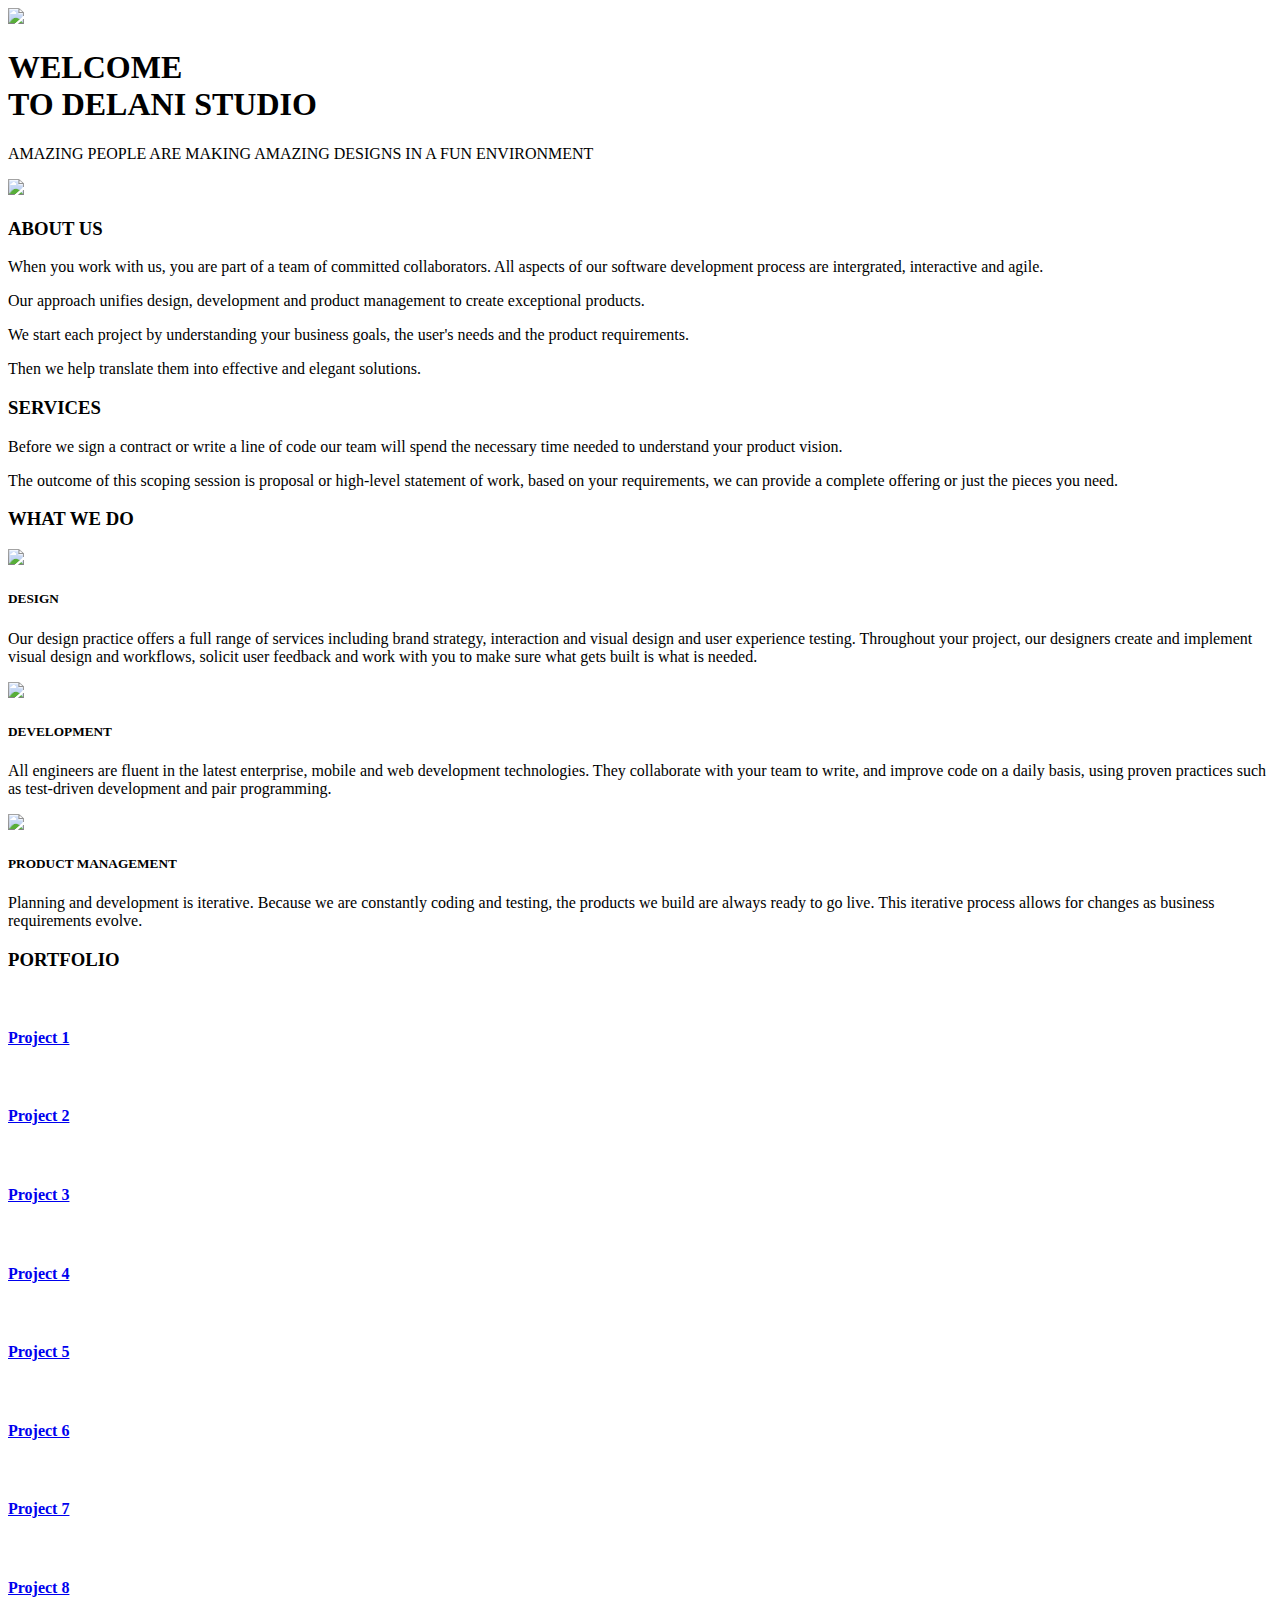
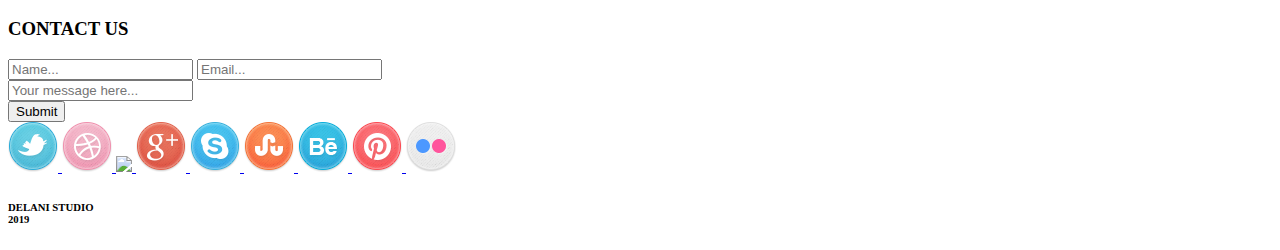
==== index.html @ fec588f2 "adding text index.html" ====
<!DOCTYPE html>
<html lang="en">
<head>
    <meta charset="UTF-8">
    <meta name="viewport" content="width=device-width, initial-scale=1.0">
    <meta http-equiv="X-UA-Compatible" content="ie=edge">
    <title>Delani Studio</title>
    <link rel="stylesheet" type="text/css" href="css/bootstrap.css">
    <link rel="stylesheet" type="text/css" href="css/styles.css">
    <link href="https://fonts.googleapis.com/css?family=Luckiest+Guy|Roboto&display=swap" rel="stylesheet">
    <link href="//cdn-images.mailchimp.com/embedcode/classic-10_7.css" rel="stylesheet" type="text/css">
    <script src="js/bootstrap.js"></script>
    <script src="js/jquery-3.4.1.js"></script>
    <script src="js/scripts.js"></script>
</head>
<body>
    <header id="banner">
        <div class="container h-100">
            <div class="row h-100 align-items-center text-white">
                <div class="col-12">
                    <img class="mx-auto d-block " src="assets/logo/logo.png">
                    <h1 class="text-center mt-5 text-capitalize text-white">WELCOME <br> TO DELANI STUDIO</h1>
                    <p>AMAZING PEOPLE ARE MAKING AMAZING DESIGNS IN A FUN ENVIRONMENT</p>
                    <a href="#about-us"><img class="mx-auto d-block mt-5 jump" src="assets/mouse_click.png"></a>
                </div>
            </div>
        </div>
    </header>
    <section id="about-us">
        <div class="container">
            <h3 class="font-weight-light text-center mt-5 mb-4 text-capitalize">ABOUT US</h3>
            <div class="row">
                <div class="col-12 text-center">
                    <p>When you work with us, you are part of a team of committed collaborators. All aspects of our software development process are intergrated, interactive and agile.</p>
                    <p>Our approach unifies design, development and product management to create exceptional products.</p>
                    <p>We start each project by understanding your business goals, the user's needs and the product requirements.</p>
                    <p>Then we help translate them into effective and elegant solutions.</p>
                </div>
            </div>
        </div>
    </section>
    <section id="services">
        <div class="container text-white custom-padding">
            <h3 class="font-weight-light text-center mt-5 pt-5 mb-4 text-capitalize">SERVICES</h3>
            <div class="row">
                <div class="col-12 text-center">
                    <p>Before we sign a contract or write a line of code our team will spend the necessary time needed to understand your product vision.</p>
                    <p>The outcome of this scoping session is proposal or high-level statement of work, based on your requirements, we can provide a complete offering or just the pieces you need.</p>
                </div>
            </div>
        </div>
    </section>
    <section id="what-we-do">
        <div class="container">
            <div class="row">
                <div class="col-12">
                    <h3 class="font-weight-light text-center mt-5 mb-4 text-capitalize">WHAT WE DO</h3>
                </div>
            </div>
            <div class="row">
                <div class="col-4">
                    <img  class="mx-auto d-block" src="assets/services_icons/design_icon.png" id="design">
                    <h5 class="mt-2">DESIGN</h5>
                    <p id="design-p">Our design practice offers a full range of services including brand strategy, interaction and visual design and user experience testing.
Throughout your project, our designers create and implement visual design and workflows, solicit user feedback and work with you to make sure what gets built is what is needed.</p>
                </div>
                <div class="col-4">
                    <img class="mx-auto d-block" src="assets/services_icons/dev_icon.png" id="development">
                    <h5 class="mt-2">DEVELOPMENT</h5>
                    <p id="development-p">All engineers are fluent in the latest enterprise, mobile and web development technologies.
They collaborate with your team to write, and improve code on a daily basis, using proven practices such as test-driven development and pair programming.</p>
                </div>
                <div class="col-4">
                    <img class="mx-auto d-block" src="assets/services_icons/product_icon.png" id="product">
                    <h5 class="mt-2">PRODUCT MANAGEMENT</h5>
                    <p id="product-p">Planning and development is iterative. Because we are constantly coding and testing, the products we build are always ready to go live. 
This iterative process allows for changes as business requirements evolve.</p>
                </div>
            </div>
        </div>
    </section>
    <section id="portfolio">
        <div class="container h-100">
            <h3 class="font-weight-light text-center mt-5 mb-4 text-capitalize">PORTFOLIO</h3>

            <div class="row text-center text-lg-left">
            
                <div class="col-3">
                <a href="#" class="d-block mb-4 h-100" id="wrap1">
                    <img class="img-fluid" src="assets/portfolio/work4.jpg" alt="">
                    <div id="overlay1"  class="overlay">
                        <h4 class="project">Project 1</h4>
                    </div>
                </a>
                </div>
                <div class="col-3">
                <a href="#" class="d-block mb-4 h-100" id="wrap2">
                    <img class="img-fluid" src="assets/portfolio/work3.jpg" alt="">
                    <div id="overlay2"  class="overlay">
                        <h4 class="project">Project 2</h4>
                    </div>
                </a>
                </div>
                <div class="col-3">
                <a href="#" class="d-block mb-4 h-100" id="wrap3">
                    <img class="img-fluid" src="assets/portfolio/work2.jpg" alt="">
                    <div id="overlay3"  class="overlay">
                        <h4 class="project">Project 3</h4>
                    </div>
                </a>
                </div>
                <div class="col-3">
                <a href="#" class="d-block mb-4 h-100" id="wrap4">
                    <img class="img-fluid" src="assets/portfolio/work1.jpg" alt="">
                    <div id="overlay4"  class="overlay">
                        <h4 class="project">Project 4</h4>
                    </div>
                </a>
                </div>
                <div class="col-3">
                <a href="#" class="d-block mb-4 h-100" id="wrap5">
                    <img class="img-fluid" src="assets/portfolio/work5.jpg" alt="">
                    <div id="overlay5"  class="overlay">
                        <h4 class="project">Project 5</h4>
                    </div>
                </a>
                </div>
                <div class="col-3">
                <a href="#" class="d-block mb-4 h-100" id="wrap6">
                    <img class="img-fluid" src="assets/portfolio/work6.jpg" alt="">
                    <div id="overlay6"  class="overlay">
                        <h4 class="project">Project 6</h4>
                    </div>
                </a>
                </div>
                <div class="col-3">
                <a href="#" class="d-block mb-4 h-100" id="wrap7">
                    <img class="img-fluid" src="assets/portfolio/work7.jpg" alt="">
                    <div id="overlay7" class="overlay" >
                        <h4 class="project">Project 7</h4>
                    </div>
                </a>
                </div>
                <div class="col-3">
                <a href="#" class="d-block mb-4 h-100" id="wrap8">
                    <img class="img-fluid" src="assets/portfolio/work8.jpg" alt="">
                    <div id="overlay8" class="overlay">
                        <h4 class="project">Project 8</h4>
                    </div>
                </a>
                </div>
            </div>
        </div>
    </section>
    <section id="contact">
        <form onsubmit="main()" action="https://gmail.us3.list-manage.com/subscribe/post?u=24353a458d185f0865e51e87e&amp;id=7e5d38ec99" method="post" id="mc-embedded-subscribe-form" name="mc-embedded-subscribe-form" class="validate" target="_blank" novalidate>
            <div class="container custom-padding">
                <h3 class="font-weight-light text-center mb-4 text-capitalize text-white pt-5">CONTACT US</h3>
                <div class="row">
                    <div class="col-12 d-flex justify-content-center">
                        <input type="text" class="text-white" placeholder="Name..." value="" name="FNAME" class="" id="mce-FNAME">
                        <input class="ml-2 text-white" placeholder="Email..." type="email" value="" name="EMAIL" class="required email" id="mce-EMAIL">
                    </div>
                    <div class="col-12 d-flex justify-content-center">
                        <input type="text" class="msg mt-2 text-white" placeholder="Your message here..." value="" name="MESSAGE" id="mce-MESSAGE">
                    </div>
                    <div class=" clear col-2 mt-3 mx-auto mb-4">
                        <input type="submit"  value="Submit" name="subscribe" id="mc-embedded-subscribe" class="button">
                    </div>
                </div>
            </div>
        </form>
    </section>
    <footer>
        <div class="container">
            <div class="row">
                <div class="col-12 d-flex justify-content-center mt-5">
                    <a href="#">
                        <img src="../images/social_icons/twitter.png">
                    </a>
                    <a href="#">
                        <img src="../images/social_icons/dribble.png" class="ml-3">
                    </a>
                    <a href="#">
                        <img src="assets/social_icons/facebook.png" class="ml-3">
                    </a>
                    <a href="#">
                        <img src="../images/social_icons/g_plus.png" class="ml-3">
                    </a>
                    <a href="#">
                        <img src="../images/social_icons/skype.png" class="ml-3">
                    </a>
                    <a href="#">
                        <img src="../images/social_icons/stumble_upon.png" class="ml-3">
                    </a>
                    <a href="#">
                        <img src="../images/social_icons/behance.png" class="ml-3">
                    </a>
                    <a href="#">
                        <img src="../images/social_icons/pinterest.png" class="ml-3">
                    </a>
                    <a href="#">
                        <img src="../images/social_icons/flickr.png" class="ml-3">
                    </a>
                </div>
            </div>
            <div class="row">
                <div class="col-12">
                    <h6 class="text-center mt-5">DELANI STUDIO <br> 2019</h6>
                </div>
            </div>
        </div>
    </footer>
    <script type='text/javascript' src='//s3.amazonaws.com/downloads.mailchimp.com/js/mc-validate.js'></script><script type='text/javascript'>(function($) {window.fnames = new Array(); window.ftypes = new Array();fnames[0]='EMAIL';ftypes[0]='email';fnames[1]='FNAME';ftypes[1]='text';fnames[2]='LNAME';ftypes[2]='text';fnames[3]='ADDRESS';ftypes[3]='address';fnames[4]='PHONE';ftypes[4]='phone';fnames[5]='BIRTHDAY';ftypes[5]='birthday';}(jQuery));var $mcj = jQuery.noConflict(true);</script>
</body>
</html>
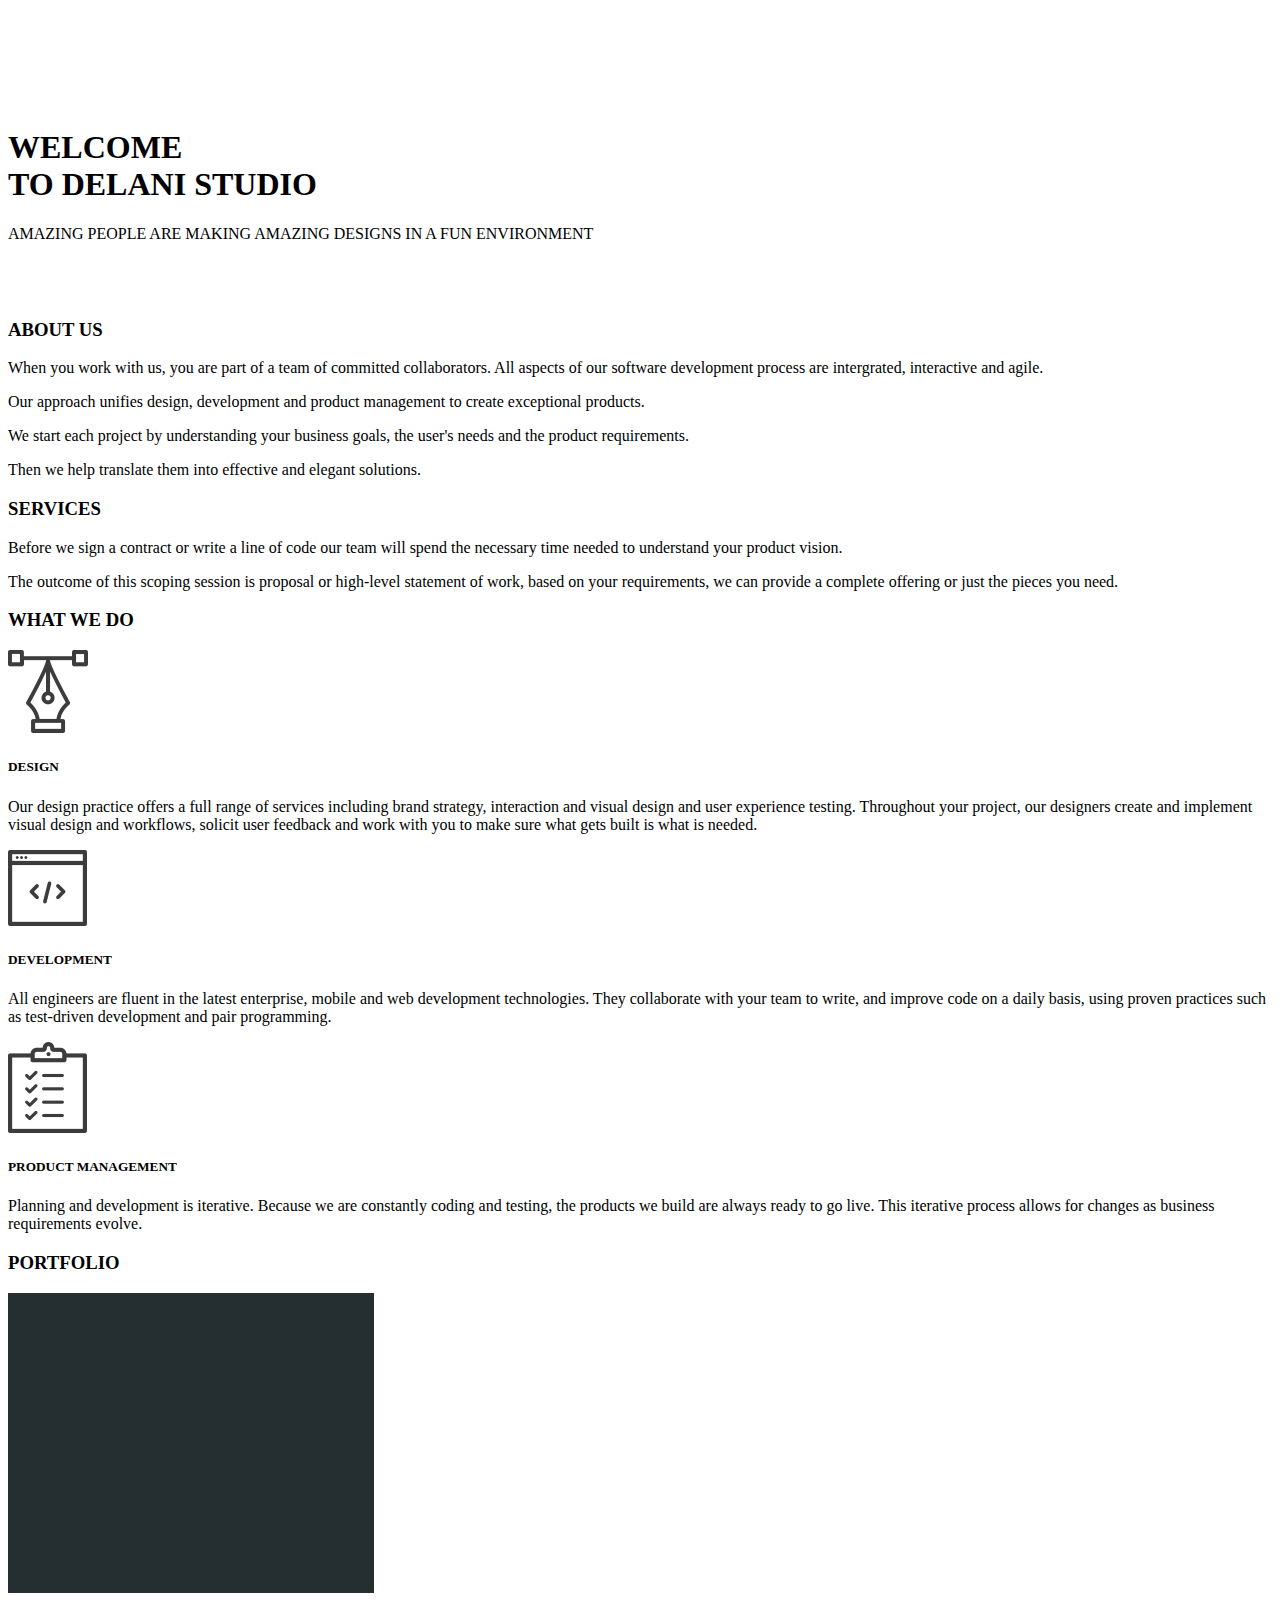
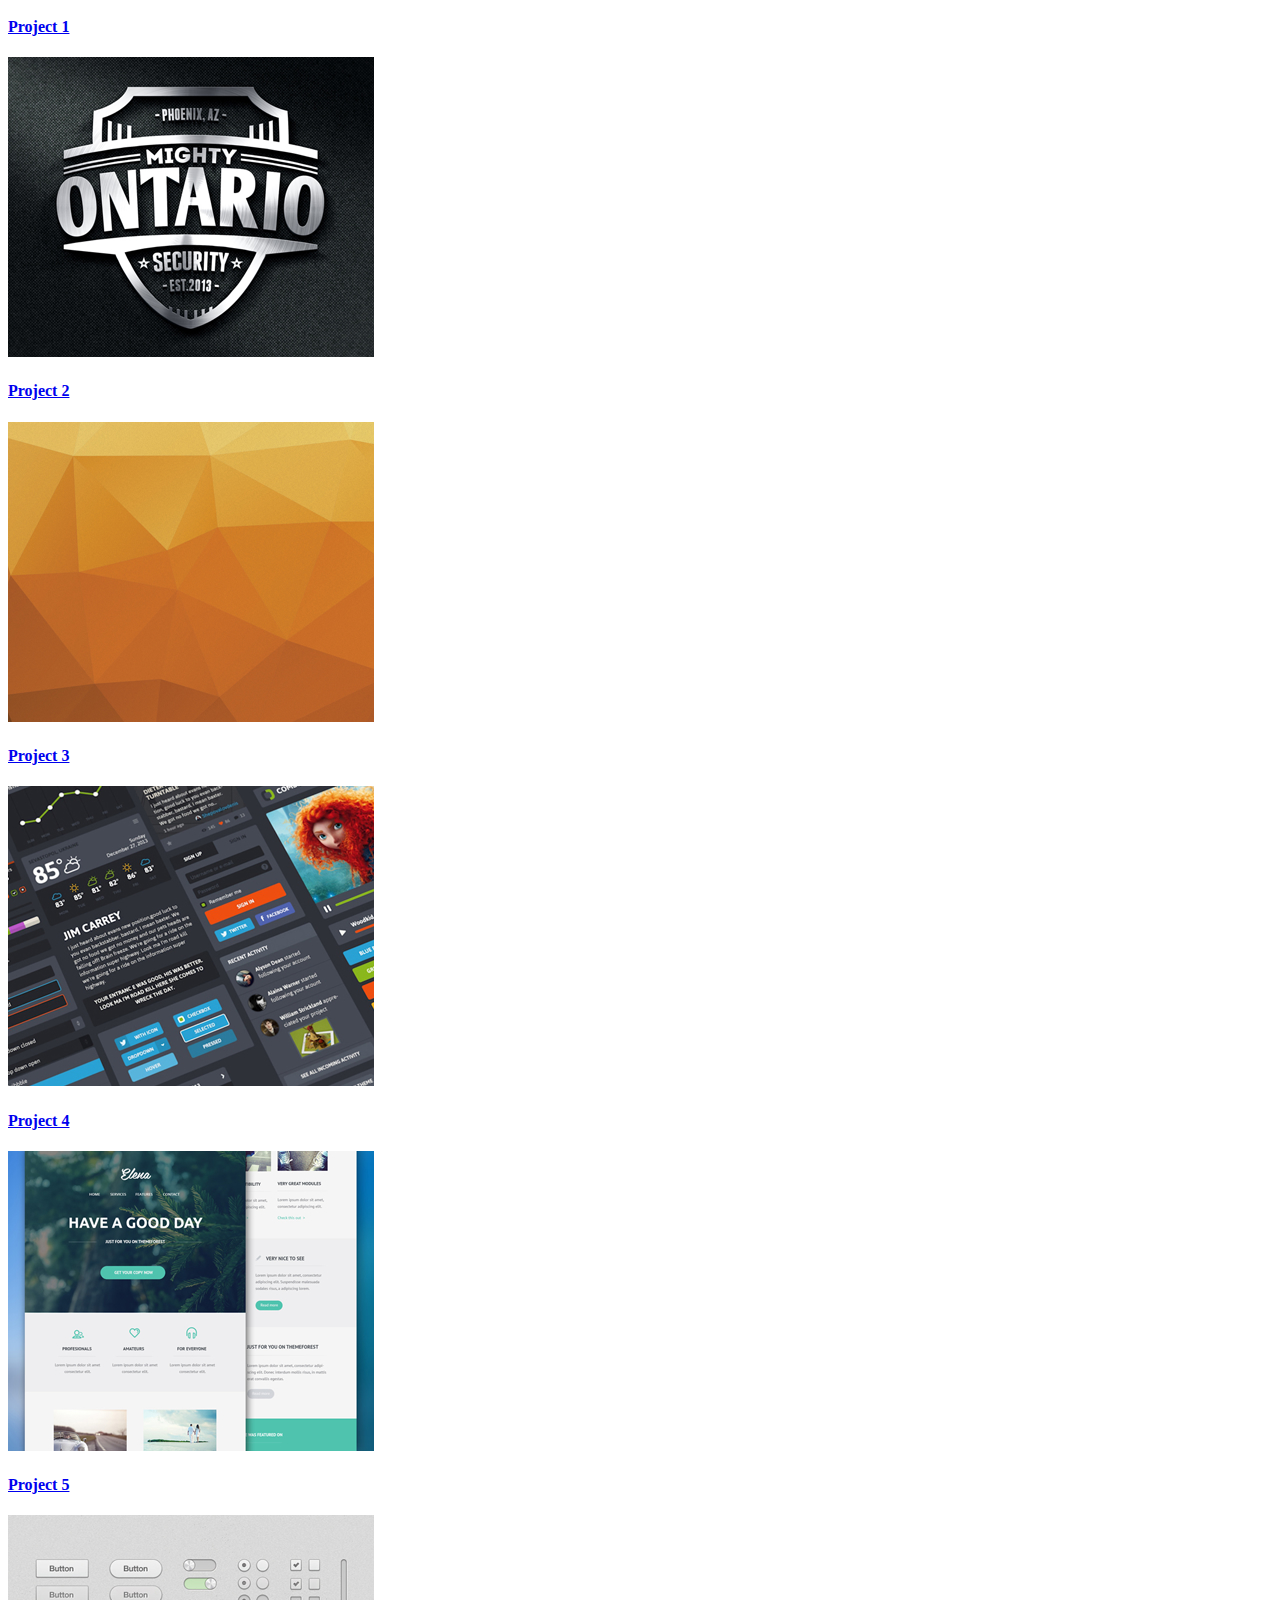
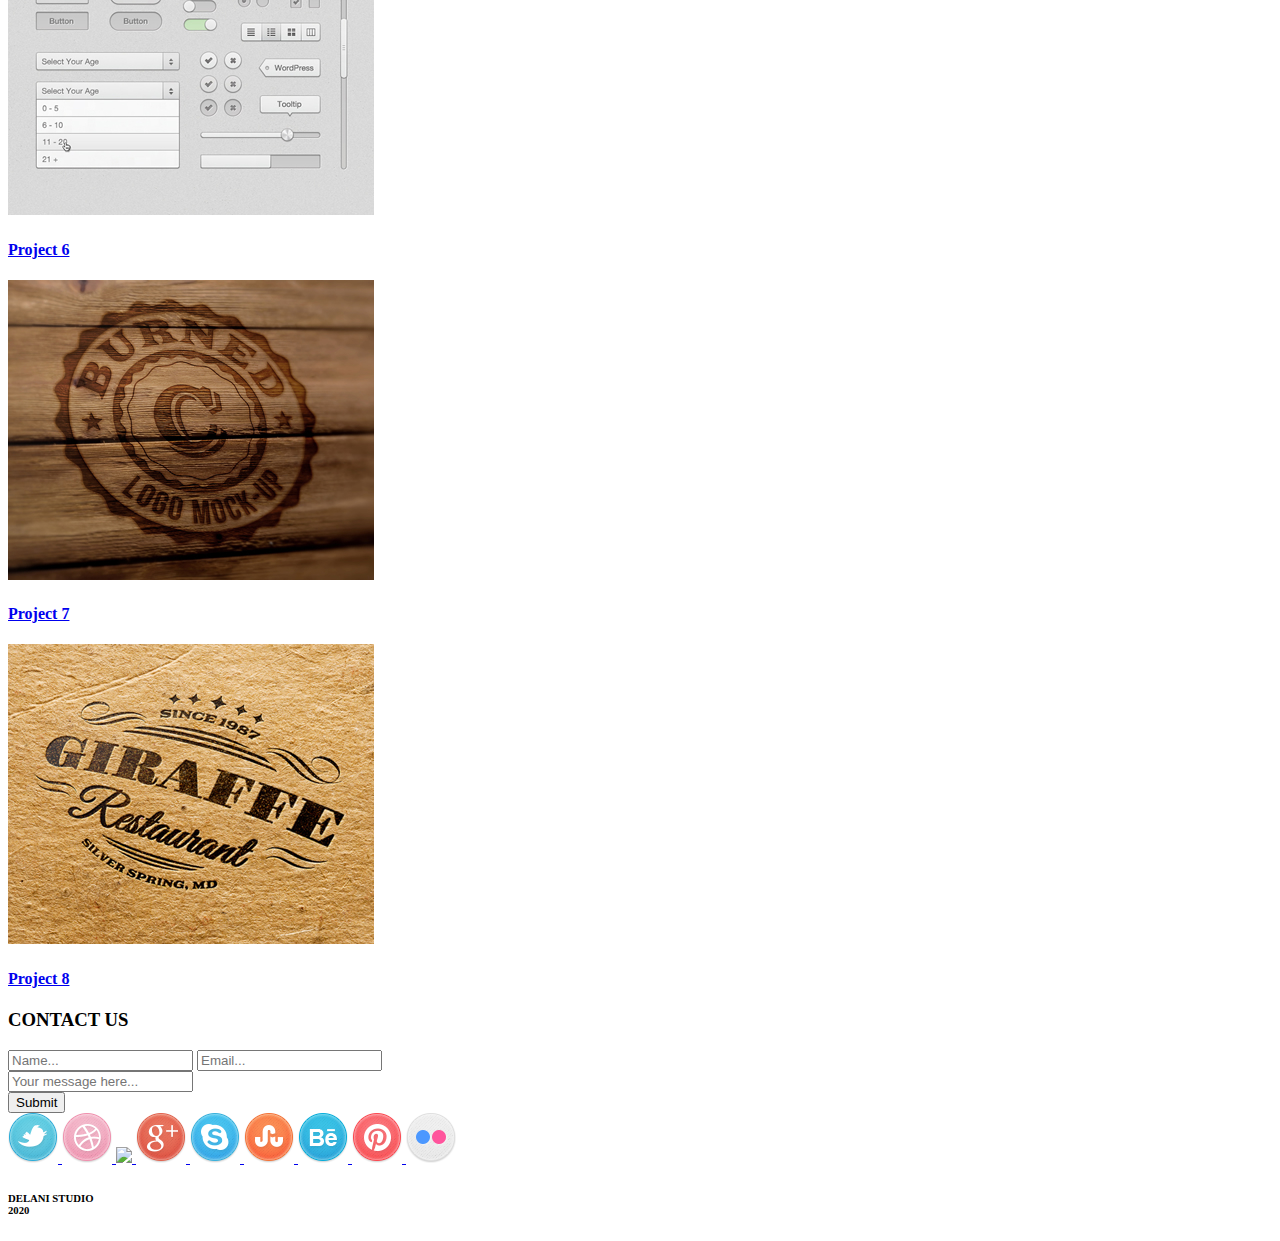
==== commit c82a55f3: "text changes" ====
--- a/index.html
+++ b/index.html
@@ -1,5 +1,6 @@
 <!DOCTYPE html>
 <html lang="en">
+
 <head>
     <meta charset="UTF-8">
     <meta name="viewport" content="width=device-width, initial-scale=1.0">
@@ -13,15 +14,16 @@
     <script src="js/jquery-3.4.1.js"></script>
     <script src="js/scripts.js"></script>
 </head>
+
 <body>
     <header id="banner">
         <div class="container h-100">
             <div class="row h-100 align-items-center text-white">
                 <div class="col-12">
-                    <img class="mx-auto d-block " src="assets/logo/logo.png">
+                    <img class="mx-auto d-block " src="./images/logo/logo.png">
                     <h1 class="text-center mt-5 text-capitalize text-white">WELCOME <br> TO DELANI STUDIO</h1>
                     <p>AMAZING PEOPLE ARE MAKING AMAZING DESIGNS IN A FUN ENVIRONMENT</p>
-                    <a href="#about-us"><img class="mx-auto d-block mt-5 jump" src="assets/mouse_click.png"></a>
+                    <a href="#about-us"><img class="mx-auto d-block mt-5 jump" src="./images/mouse_click.png"></a>
                 </div>
             </div>
         </div>
@@ -31,9 +33,12 @@
             <h3 class="font-weight-light text-center mt-5 mb-4 text-capitalize">ABOUT US</h3>
             <div class="row">
                 <div class="col-12 text-center">
-                    <p>When you work with us, you are part of a team of committed collaborators. All aspects of our software development process are intergrated, interactive and agile.</p>
-                    <p>Our approach unifies design, development and product management to create exceptional products.</p>
-                    <p>We start each project by understanding your business goals, the user's needs and the product requirements.</p>
+                    <p>When you work with us, you are part of a team of committed collaborators. All aspects of our
+                        software development process are intergrated, interactive and agile.</p>
+                    <p>Our approach unifies design, development and product management to create exceptional products.
+                    </p>
+                    <p>We start each project by understanding your business goals, the user's needs and the product
+                        requirements.</p>
                     <p>Then we help translate them into effective and elegant solutions.</p>
                 </div>
             </div>
@@ -44,8 +49,10 @@
             <h3 class="font-weight-light text-center mt-5 pt-5 mb-4 text-capitalize">SERVICES</h3>
             <div class="row">
                 <div class="col-12 text-center">
-                    <p>Before we sign a contract or write a line of code our team will spend the necessary time needed to understand your product vision.</p>
-                    <p>The outcome of this scoping session is proposal or high-level statement of work, based on your requirements, we can provide a complete offering or just the pieces you need.</p>
+                    <p>Before we sign a contract or write a line of code our team will spend the necessary time needed
+                        to understand your product vision.</p>
+                    <p>The outcome of this scoping session is proposal or high-level statement of work, based on your
+                        requirements, we can provide a complete offering or just the pieces you need.</p>
                 </div>
             </div>
         </div>
@@ -59,22 +66,27 @@
             </div>
             <div class="row">
                 <div class="col-4">
-                    <img  class="mx-auto d-block" src="assets/services_icons/design_icon.png" id="design">
+                    <img class="mx-auto d-block" src="./images/services_icons/design_icon.png" id="design">
                     <h5 class="mt-2">DESIGN</h5>
-                    <p id="design-p">Our design practice offers a full range of services including brand strategy, interaction and visual design and user experience testing.
-Throughout your project, our designers create and implement visual design and workflows, solicit user feedback and work with you to make sure what gets built is what is needed.</p>
+                    <p id="design-p">Our design practice offers a full range of services including brand strategy,
+                        interaction and visual design and user experience testing.
+                        Throughout your project, our designers create and implement visual design and workflows, solicit
+                        user feedback and work with you to make sure what gets built is what is needed.</p>
                 </div>
                 <div class="col-4">
-                    <img class="mx-auto d-block" src="assets/services_icons/dev_icon.png" id="development">
+                    <img class="mx-auto d-block" src="./images/services_icons/dev_icon.png" id="development">
                     <h5 class="mt-2">DEVELOPMENT</h5>
-                    <p id="development-p">All engineers are fluent in the latest enterprise, mobile and web development technologies.
-They collaborate with your team to write, and improve code on a daily basis, using proven practices such as test-driven development and pair programming.</p>
+                    <p id="development-p">All engineers are fluent in the latest enterprise, mobile and web development
+                        technologies.
+                        They collaborate with your team to write, and improve code on a daily basis, using proven
+                        practices such as test-driven development and pair programming.</p>
                 </div>
                 <div class="col-4">
-                    <img class="mx-auto d-block" src="assets/services_icons/product_icon.png" id="product">
+                    <img class="mx-auto d-block" src="./images/services_icons/product_icon.png" id="product">
                     <h5 class="mt-2">PRODUCT MANAGEMENT</h5>
-                    <p id="product-p">Planning and development is iterative. Because we are constantly coding and testing, the products we build are always ready to go live. 
-This iterative process allows for changes as business requirements evolve.</p>
+                    <p id="product-p">Planning and development is iterative. Because we are constantly coding and
+                        testing, the products we build are always ready to go live.
+                        This iterative process allows for changes as business requirements evolve.</p>
                 </div>
             </div>
         </div>
@@ -84,88 +96,94 @@
             <h3 class="font-weight-light text-center mt-5 mb-4 text-capitalize">PORTFOLIO</h3>
 
             <div class="row text-center text-lg-left">
-            
-                <div class="col-3">
-                <a href="#" class="d-block mb-4 h-100" id="wrap1">
-                    <img class="img-fluid" src="assets/portfolio/work4.jpg" alt="">
-                    <div id="overlay1"  class="overlay">
-                        <h4 class="project">Project 1</h4>
-                    </div>
-                </a>
-                </div>
-                <div class="col-3">
-                <a href="#" class="d-block mb-4 h-100" id="wrap2">
-                    <img class="img-fluid" src="assets/portfolio/work3.jpg" alt="">
-                    <div id="overlay2"  class="overlay">
-                        <h4 class="project">Project 2</h4>
-                    </div>
-                </a>
-                </div>
-                <div class="col-3">
-                <a href="#" class="d-block mb-4 h-100" id="wrap3">
-                    <img class="img-fluid" src="assets/portfolio/work2.jpg" alt="">
-                    <div id="overlay3"  class="overlay">
-                        <h4 class="project">Project 3</h4>
-                    </div>
-                </a>
-                </div>
-                <div class="col-3">
-                <a href="#" class="d-block mb-4 h-100" id="wrap4">
-                    <img class="img-fluid" src="assets/portfolio/work1.jpg" alt="">
-                    <div id="overlay4"  class="overlay">
-                        <h4 class="project">Project 4</h4>
-                    </div>
-                </a>
-                </div>
-                <div class="col-3">
-                <a href="#" class="d-block mb-4 h-100" id="wrap5">
-                    <img class="img-fluid" src="assets/portfolio/work5.jpg" alt="">
-                    <div id="overlay5"  class="overlay">
-                        <h4 class="project">Project 5</h4>
-                    </div>
-                </a>
-                </div>
-                <div class="col-3">
-                <a href="#" class="d-block mb-4 h-100" id="wrap6">
-                    <img class="img-fluid" src="assets/portfolio/work6.jpg" alt="">
-                    <div id="overlay6"  class="overlay">
-                        <h4 class="project">Project 6</h4>
-                    </div>
-                </a>
-                </div>
-                <div class="col-3">
-                <a href="#" class="d-block mb-4 h-100" id="wrap7">
-                    <img class="img-fluid" src="assets/portfolio/work7.jpg" alt="">
-                    <div id="overlay7" class="overlay" >
-                        <h4 class="project">Project 7</h4>
-                    </div>
-                </a>
-                </div>
-                <div class="col-3">
-                <a href="#" class="d-block mb-4 h-100" id="wrap8">
-                    <img class="img-fluid" src="assets/portfolio/work8.jpg" alt="">
-                    <div id="overlay8" class="overlay">
-                        <h4 class="project">Project 8</h4>
-                    </div>
-                </a>
+
+                <div class="col-3">
+                    <a href="#" class="d-block mb-4 h-100" id="wrap1">
+                        <img class="img-fluid" src="./images/portfolio/work4.jpg" alt="">
+                        <div id="overlay1" class="overlay">
+                            <h4 class="project">Project 1</h4>
+                        </div>
+                    </a>
+                </div>
+                <div class="col-3">
+                    <a href="#" class="d-block mb-4 h-100" id="wrap2">
+                        <img class="img-fluid" src="./images/portfolio/work3.jpg" alt="">
+                        <div id="overlay2" class="overlay">
+                            <h4 class="project">Project 2</h4>
+                        </div>
+                    </a>
+                </div>
+                <div class="col-3">
+                    <a href="#" class="d-block mb-4 h-100" id="wrap3">
+                        <img class="img-fluid" src="./images/portfolio/work2.jpg" alt="">
+                        <div id="overlay3" class="overlay">
+                            <h4 class="project">Project 3</h4>
+                        </div>
+                    </a>
+                </div>
+                <div class="col-3">
+                    <a href="#" class="d-block mb-4 h-100" id="wrap4">
+                        <img class="img-fluid" src="./images/portfolio/work1.jpg" alt="">
+                        <div id="overlay4" class="overlay">
+                            <h4 class="project">Project 4</h4>
+                        </div>
+                    </a>
+                </div>
+                <div class="col-3">
+                    <a href="#" class="d-block mb-4 h-100" id="wrap5">
+                        <img class="img-fluid" src="./images/portfolio/work5.jpg" alt="">
+                        <div id="overlay5" class="overlay">
+                            <h4 class="project">Project 5</h4>
+                        </div>
+                    </a>
+                </div>
+                <div class="col-3">
+                    <a href="#" class="d-block mb-4 h-100" id="wrap6">
+                        <img class="img-fluid" src="../images/portfolio/work6.jpg" alt="">
+                        <div id="overlay6" class="overlay">
+                            <h4 class="project">Project 6</h4>
+                        </div>
+                    </a>
+                </div>
+                <div class="col-3">
+                    <a href="#" class="d-block mb-4 h-100" id="wrap7">
+                        <img class="img-fluid" src="./images/portfolio/work7.jpg" alt="">
+                        <div id="overlay7" class="overlay">
+                            <h4 class="project">Project 7</h4>
+                        </div>
+                    </a>
+                </div>
+                <div class="col-3">
+                    <a href="#" class="d-block mb-4 h-100" id="wrap8">
+                        <img class="img-fluid" src="./images/portfolio/work8.jpg" alt="">
+                        <div id="overlay8" class="overlay">
+                            <h4 class="project">Project 8</h4>
+                        </div>
+                    </a>
                 </div>
             </div>
         </div>
     </section>
     <section id="contact">
-        <form onsubmit="main()" action="https://gmail.us3.list-manage.com/subscribe/post?u=24353a458d185f0865e51e87e&amp;id=7e5d38ec99" method="post" id="mc-embedded-subscribe-form" name="mc-embedded-subscribe-form" class="validate" target="_blank" novalidate>
+        <form onsubmit="main()"
+            action="https://gmail.us3.list-manage.com/subscribe/post?u=24353a458d185f0865e51e87e&amp;id=7e5d38ec99"
+            method="post" id="mc-embedded-subscribe-form" name="mc-embedded-subscribe-form" class="validate"
+            target="_blank" novalidate>
             <div class="container custom-padding">
                 <h3 class="font-weight-light text-center mb-4 text-capitalize text-white pt-5">CONTACT US</h3>
                 <div class="row">
                     <div class="col-12 d-flex justify-content-center">
-                        <input type="text" class="text-white" placeholder="Name..." value="" name="FNAME" class="" id="mce-FNAME">
-                        <input class="ml-2 text-white" placeholder="Email..." type="email" value="" name="EMAIL" class="required email" id="mce-EMAIL">
+                        <input type="text" class="text-white" placeholder="Name..." value="" name="FNAME" class=""
+                            id="mce-FNAME">
+                        <input class="ml-2 text-white" placeholder="Email..." type="email" value="" name="EMAIL"
+                            class="required email" id="mce-EMAIL">
                     </div>
                     <div class="col-12 d-flex justify-content-center">
-                        <input type="text" class="msg mt-2 text-white" placeholder="Your message here..." value="" name="MESSAGE" id="mce-MESSAGE">
+                        <input type="text" class="msg mt-2 text-white" placeholder="Your message here..." value=""
+                            name="MESSAGE" id="mce-MESSAGE">
                     </div>
                     <div class=" clear col-2 mt-3 mx-auto mb-4">
-                        <input type="submit"  value="Submit" name="subscribe" id="mc-embedded-subscribe" class="button">
+                        <input type="submit" value="Submit" name="subscribe" id="mc-embedded-subscribe" class="button">
                     </div>
                 </div>
             </div>
@@ -206,11 +224,14 @@
             </div>
             <div class="row">
                 <div class="col-12">
-                    <h6 class="text-center mt-5">DELANI STUDIO <br> 2019</h6>
+                    <h6 class="text-center mt-5">DELANI STUDIO <br> 2020</h6>
                 </div>
             </div>
         </div>
     </footer>
-    <script type='text/javascript' src='//s3.amazonaws.com/downloads.mailchimp.com/js/mc-validate.js'></script><script type='text/javascript'>(function($) {window.fnames = new Array(); window.ftypes = new Array();fnames[0]='EMAIL';ftypes[0]='email';fnames[1]='FNAME';ftypes[1]='text';fnames[2]='LNAME';ftypes[2]='text';fnames[3]='ADDRESS';ftypes[3]='address';fnames[4]='PHONE';ftypes[4]='phone';fnames[5]='BIRTHDAY';ftypes[5]='birthday';}(jQuery));var $mcj = jQuery.noConflict(true);</script>
+    <script type='text/javascript' src='//s3.amazonaws.com/downloads.mailchimp.com/js/mc-validate.js'></script>
+    <script
+        type='text/javascript'>(function ($) { window.fnames = new Array(); window.ftypes = new Array(); fnames[0] = 'EMAIL'; ftypes[0] = 'email'; fnames[1] = 'FNAME'; ftypes[1] = 'text'; fnames[2] = 'LNAME'; ftypes[2] = 'text'; fnames[3] = 'ADDRESS'; ftypes[3] = 'address'; fnames[4] = 'PHONE'; ftypes[4] = 'phone'; fnames[5] = 'BIRTHDAY'; ftypes[5] = 'birthday'; }(jQuery)); var $mcj = jQuery.noConflict(true);</script>
 </body>
-</html>
+
+</html>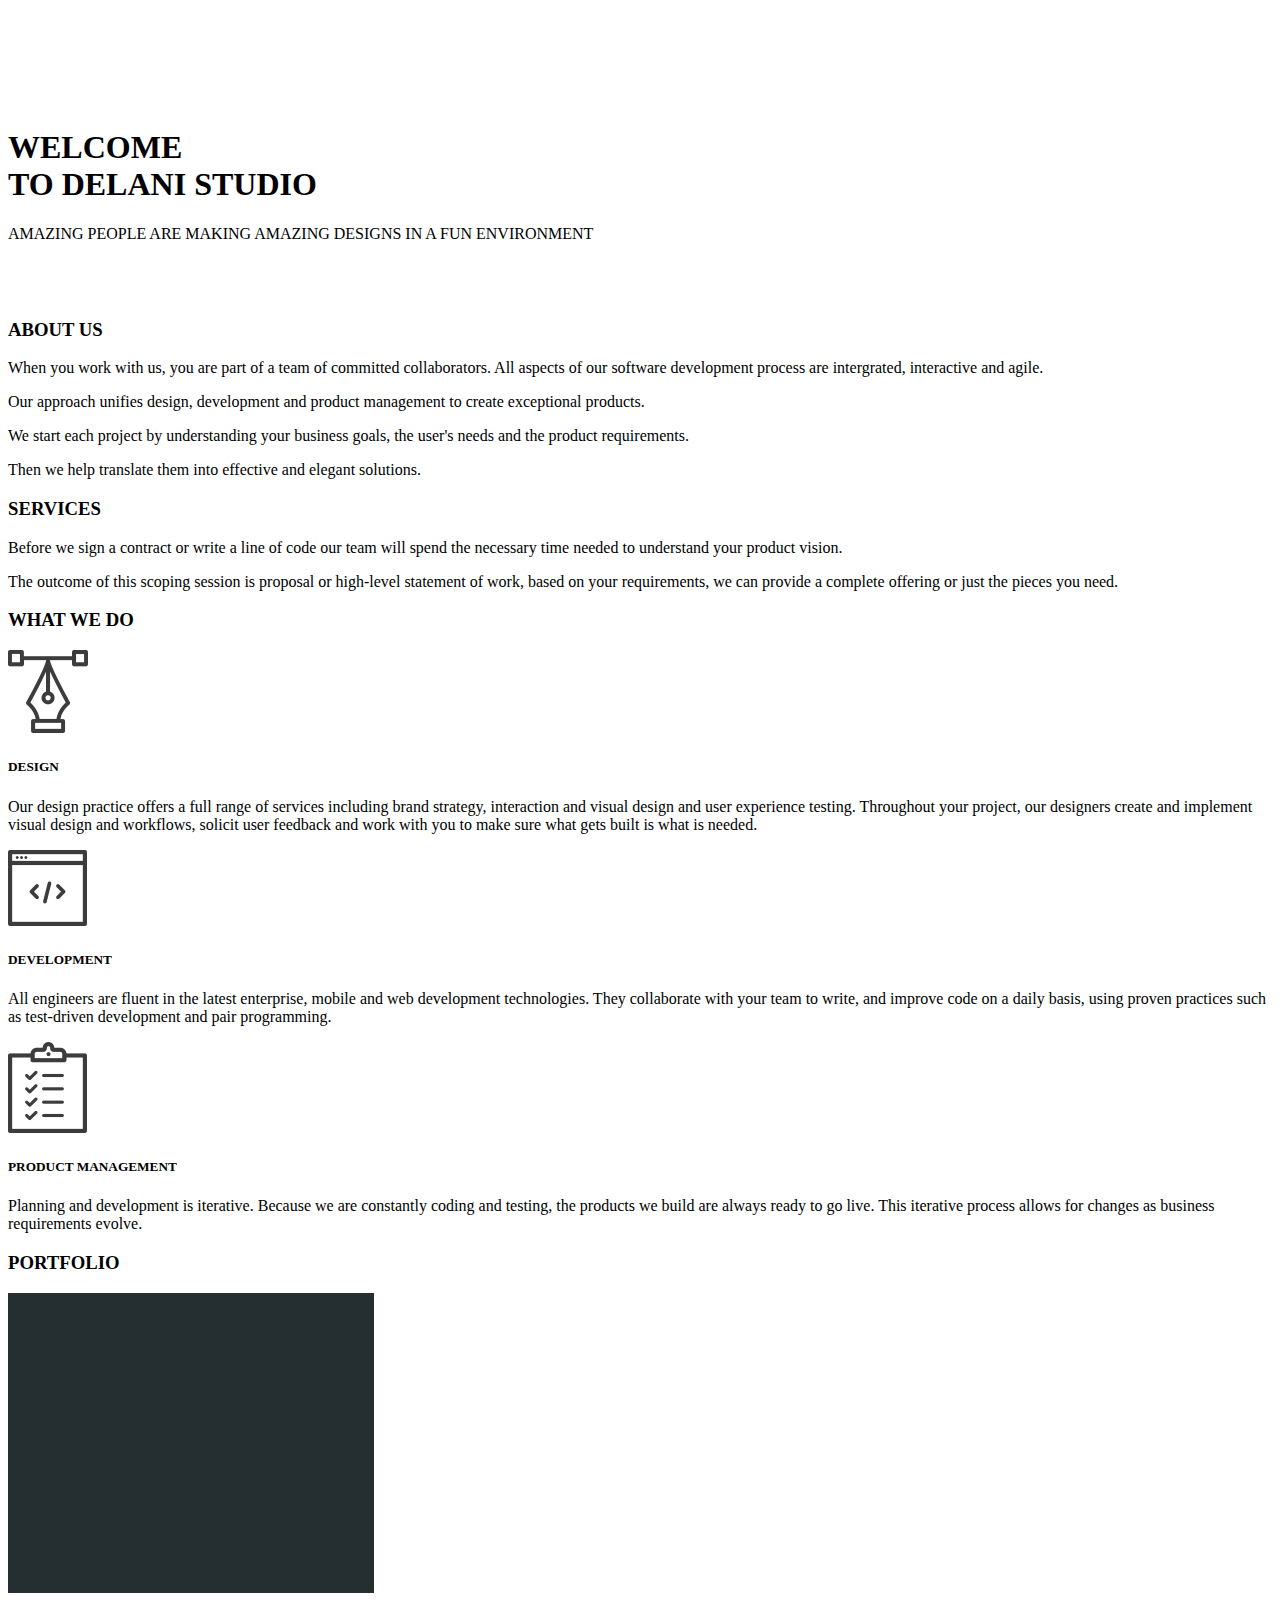
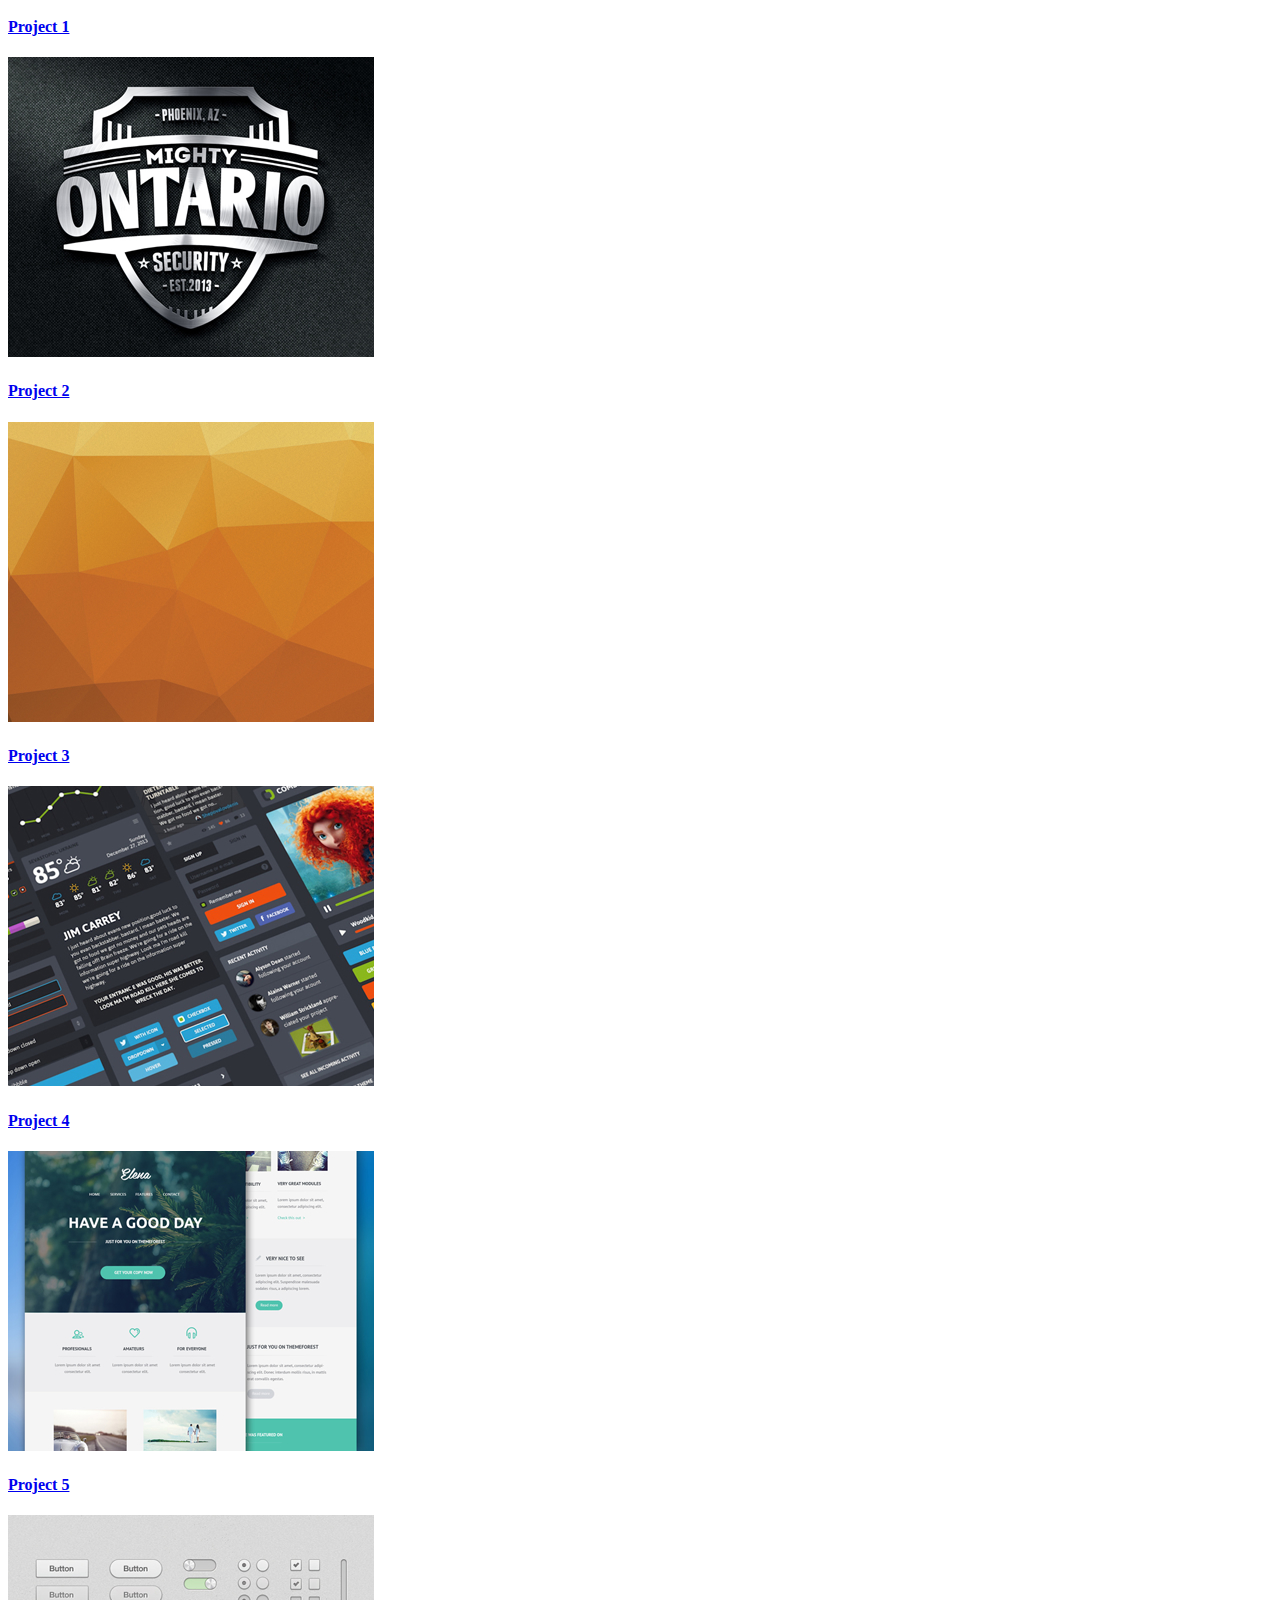
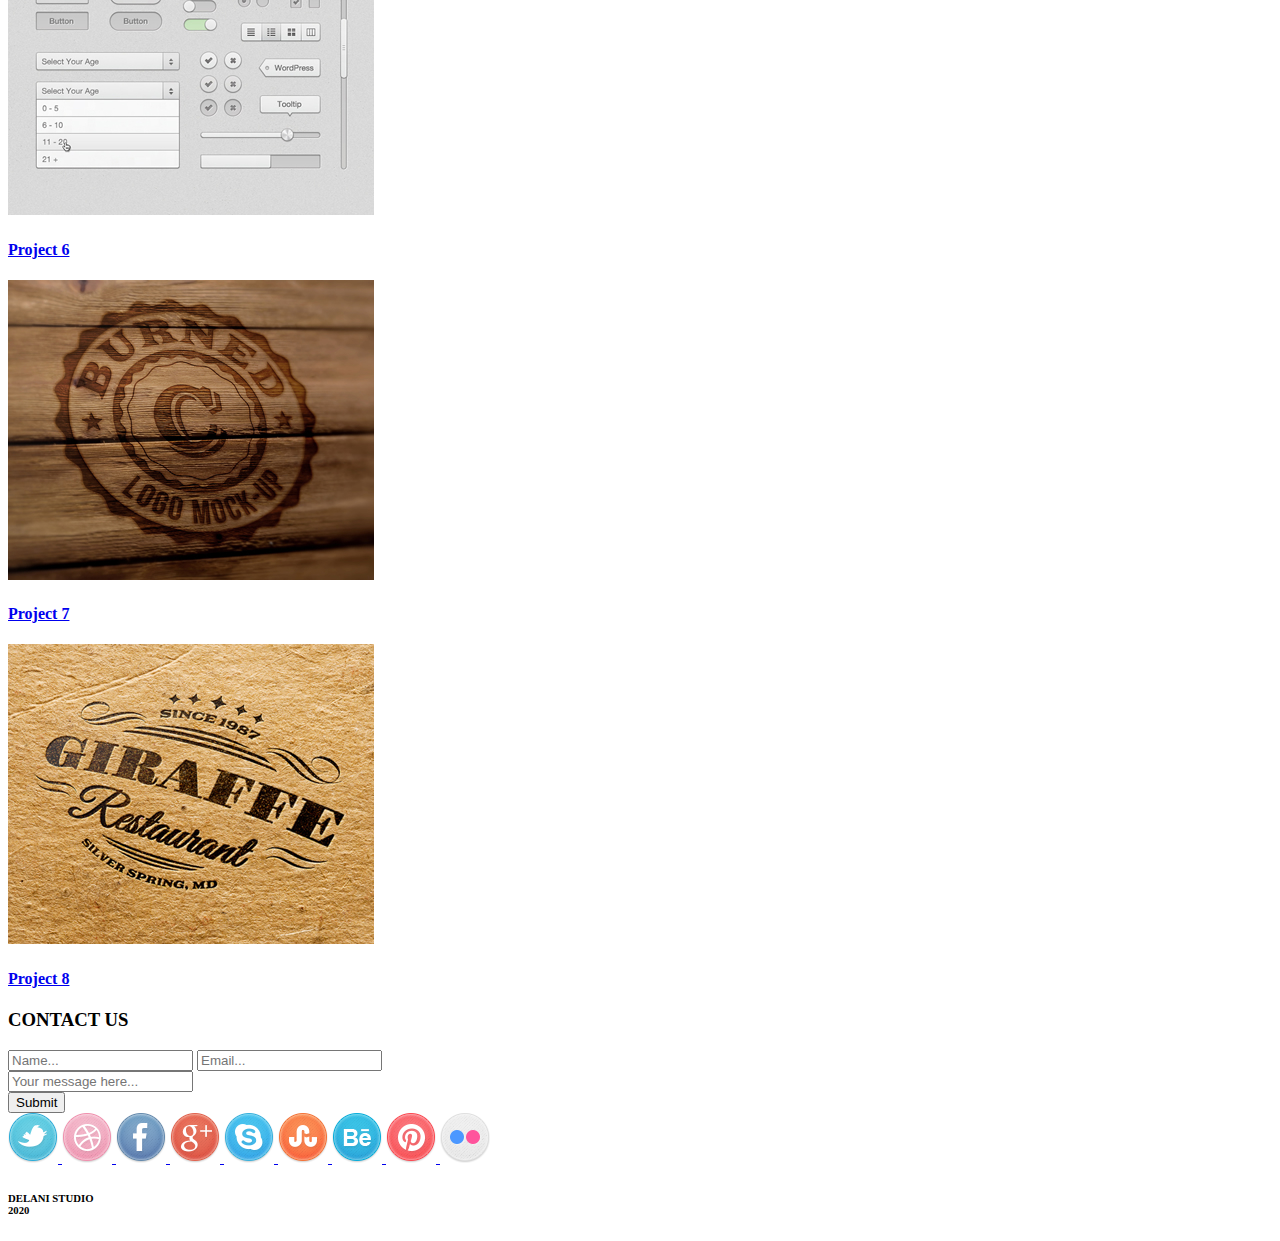
==== commit 71fd5e61: "image logo path" ====
--- a/index.html
+++ b/index.html
@@ -194,31 +194,31 @@
             <div class="row">
                 <div class="col-12 d-flex justify-content-center mt-5">
                     <a href="#">
-                        <img src="../images/social_icons/twitter.png">
-                    </a>
-                    <a href="#">
-                        <img src="../images/social_icons/dribble.png" class="ml-3">
-                    </a>
-                    <a href="#">
-                        <img src="assets/social_icons/facebook.png" class="ml-3">
-                    </a>
-                    <a href="#">
-                        <img src="../images/social_icons/g_plus.png" class="ml-3">
-                    </a>
-                    <a href="#">
-                        <img src="../images/social_icons/skype.png" class="ml-3">
-                    </a>
-                    <a href="#">
-                        <img src="../images/social_icons/stumble_upon.png" class="ml-3">
-                    </a>
-                    <a href="#">
-                        <img src="../images/social_icons/behance.png" class="ml-3">
-                    </a>
-                    <a href="#">
-                        <img src="../images/social_icons/pinterest.png" class="ml-3">
-                    </a>
-                    <a href="#">
-                        <img src="../images/social_icons/flickr.png" class="ml-3">
+                        <img src="./images/social_icons/twitter.png">
+                    </a>
+                    <a href="#">
+                        <img src="./images/social_icons/dribble.png" class="ml-3">
+                    </a>
+                    <a href="#">
+                        <img src="./images/social_icons/facebook.png" class="ml-3">
+                    </a>
+                    <a href="#">
+                        <img src="./images/social_icons/g_plus.png" class="ml-3">
+                    </a>
+                    <a href="#">
+                        <img src="./images/social_icons/skype.png" class="ml-3">
+                    </a>
+                    <a href="#">
+                        <img src="./images/social_icons/stumble_upon.png" class="ml-3">
+                    </a>
+                    <a href="#">
+                        <img src="./images/social_icons/behance.png" class="ml-3">
+                    </a>
+                    <a href="#">
+                        <img src="./images/social_icons/pinterest.png" class="ml-3">
+                    </a>
+                    <a href="#">
+                        <img src="./images/social_icons/flickr.png" class="ml-3">
                     </a>
                 </div>
             </div>
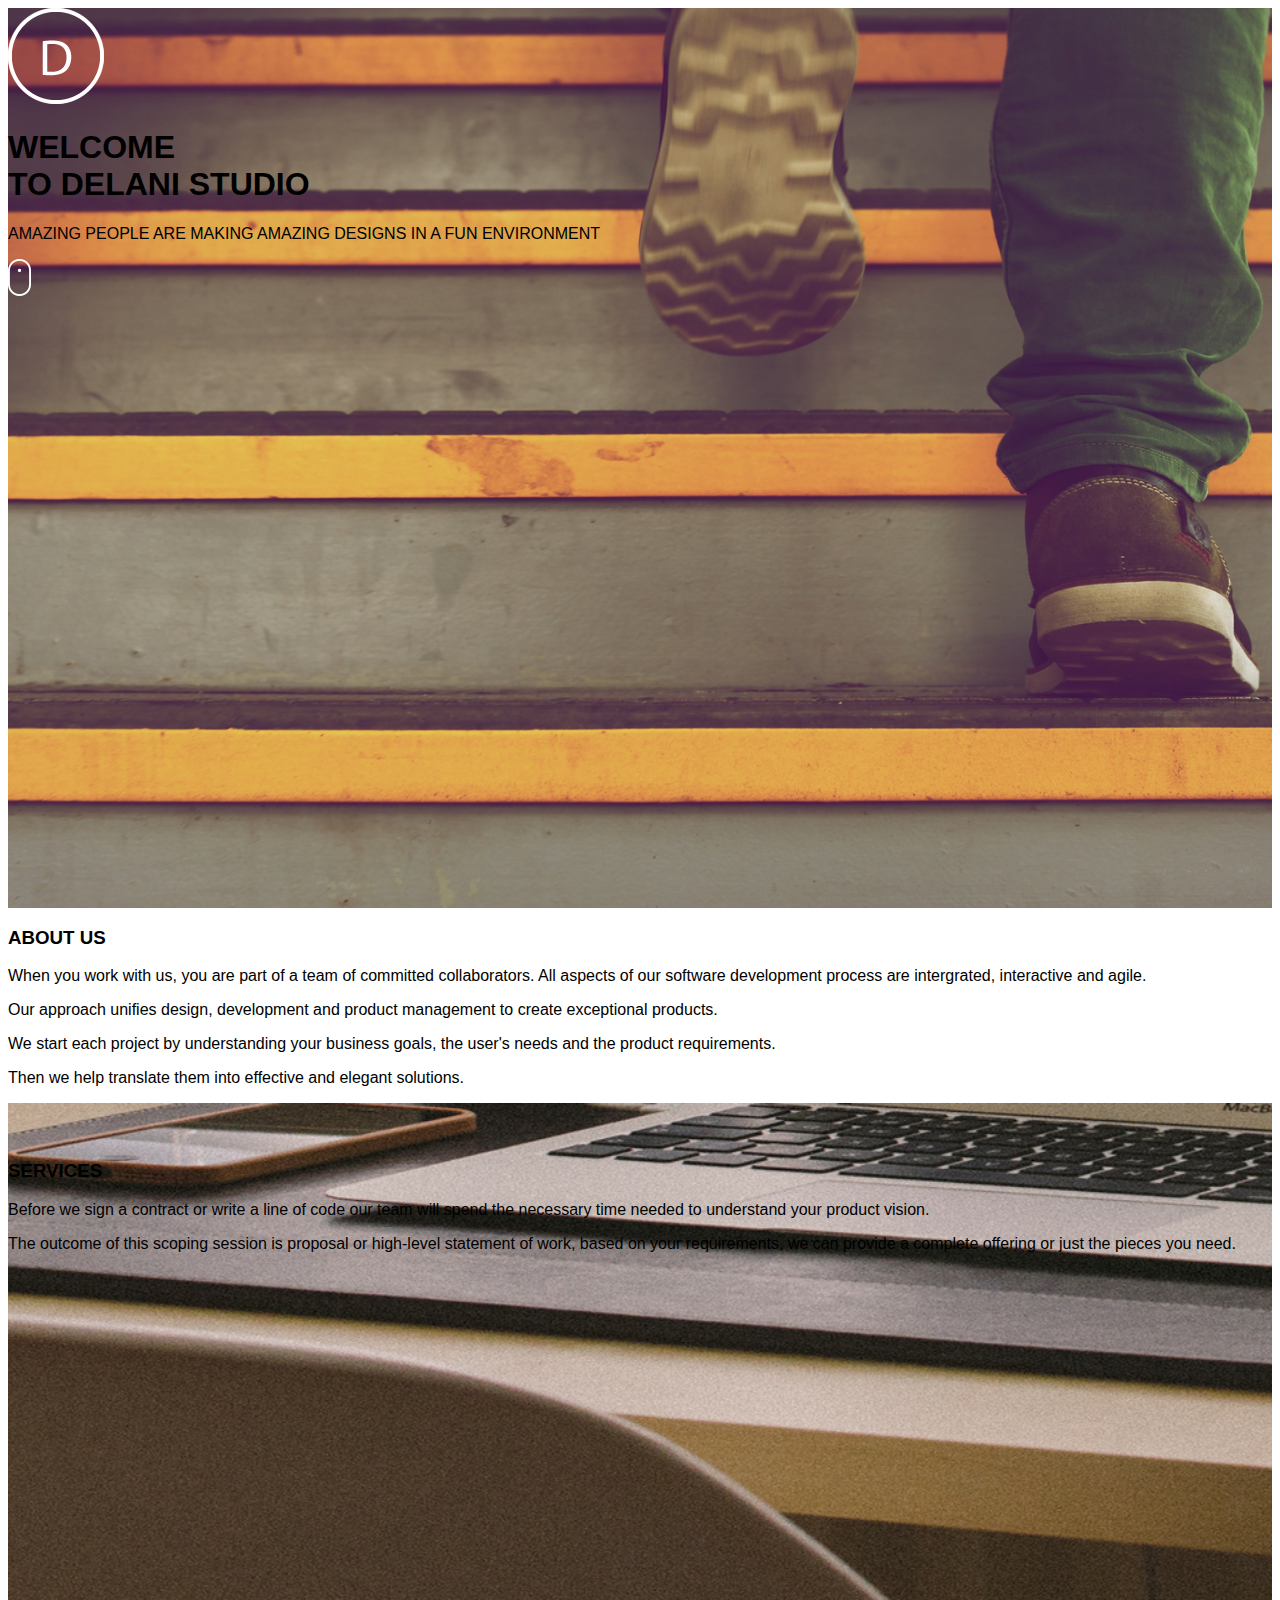
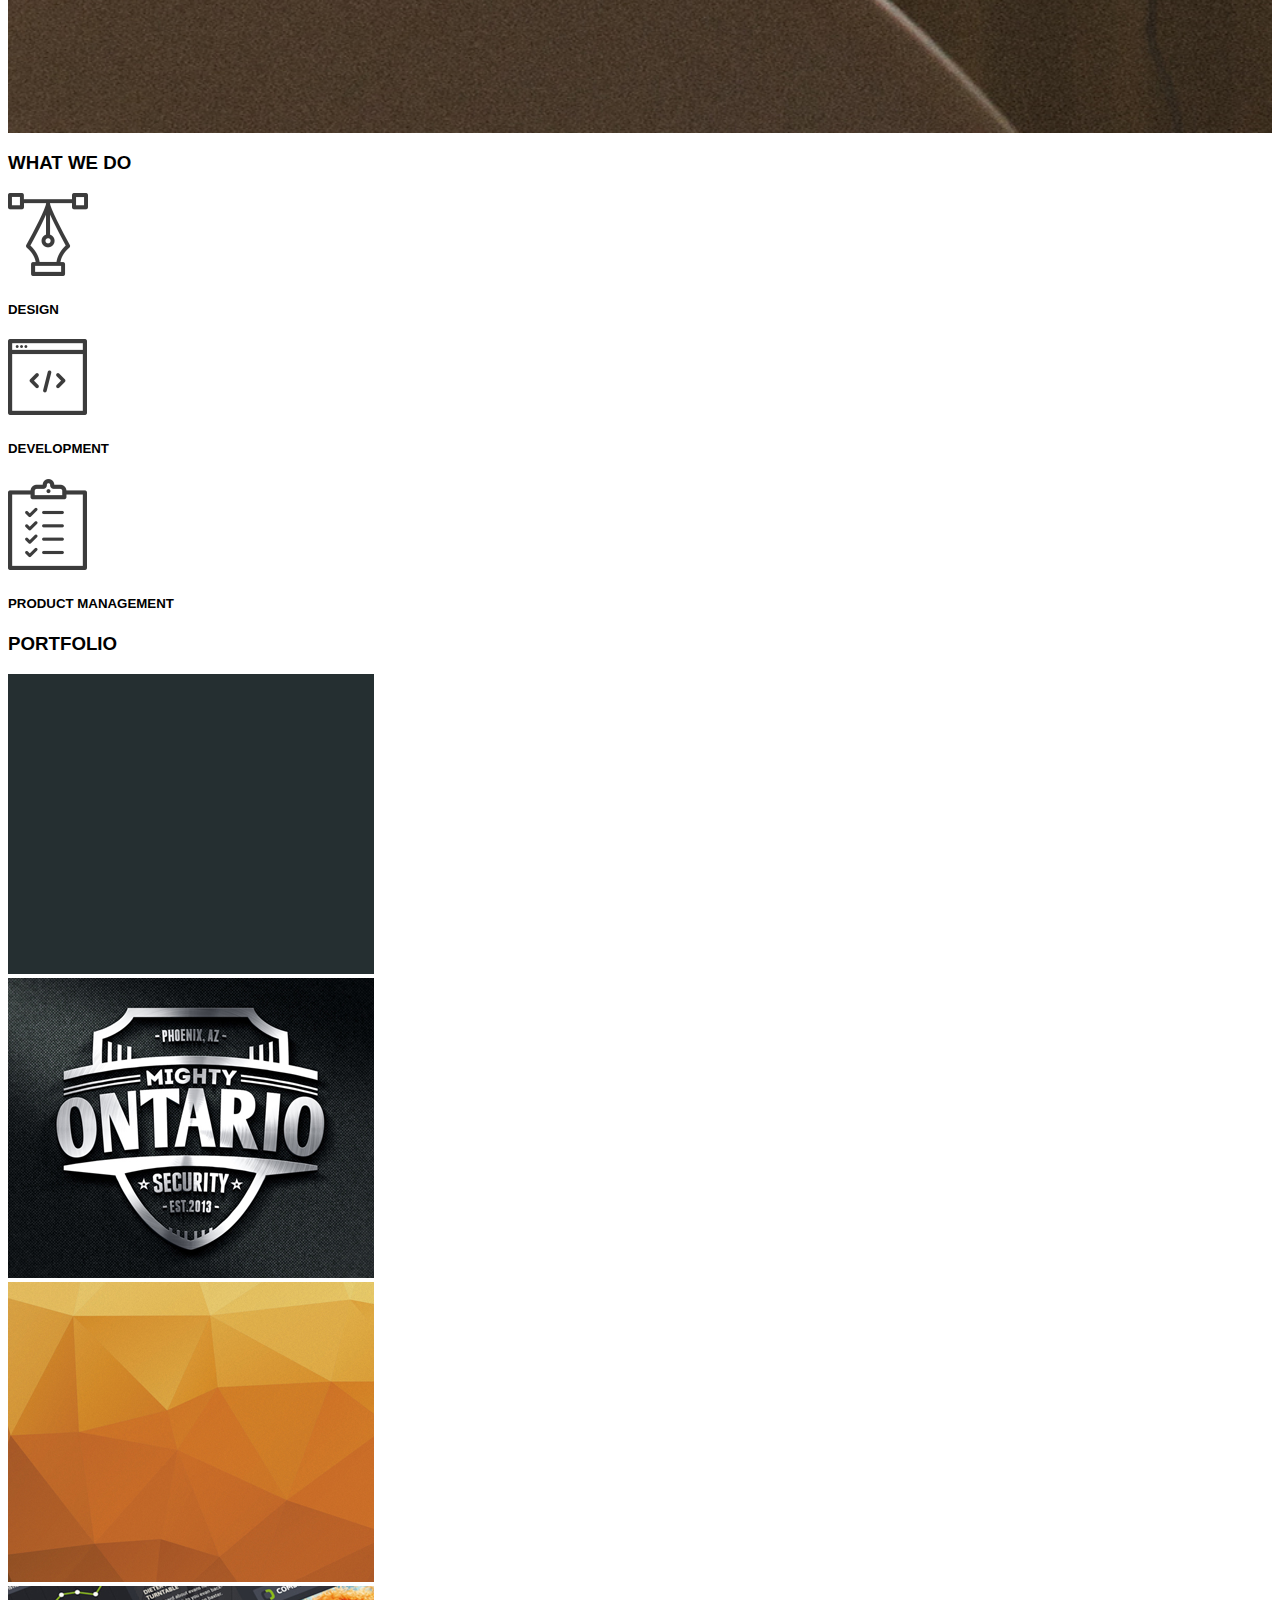
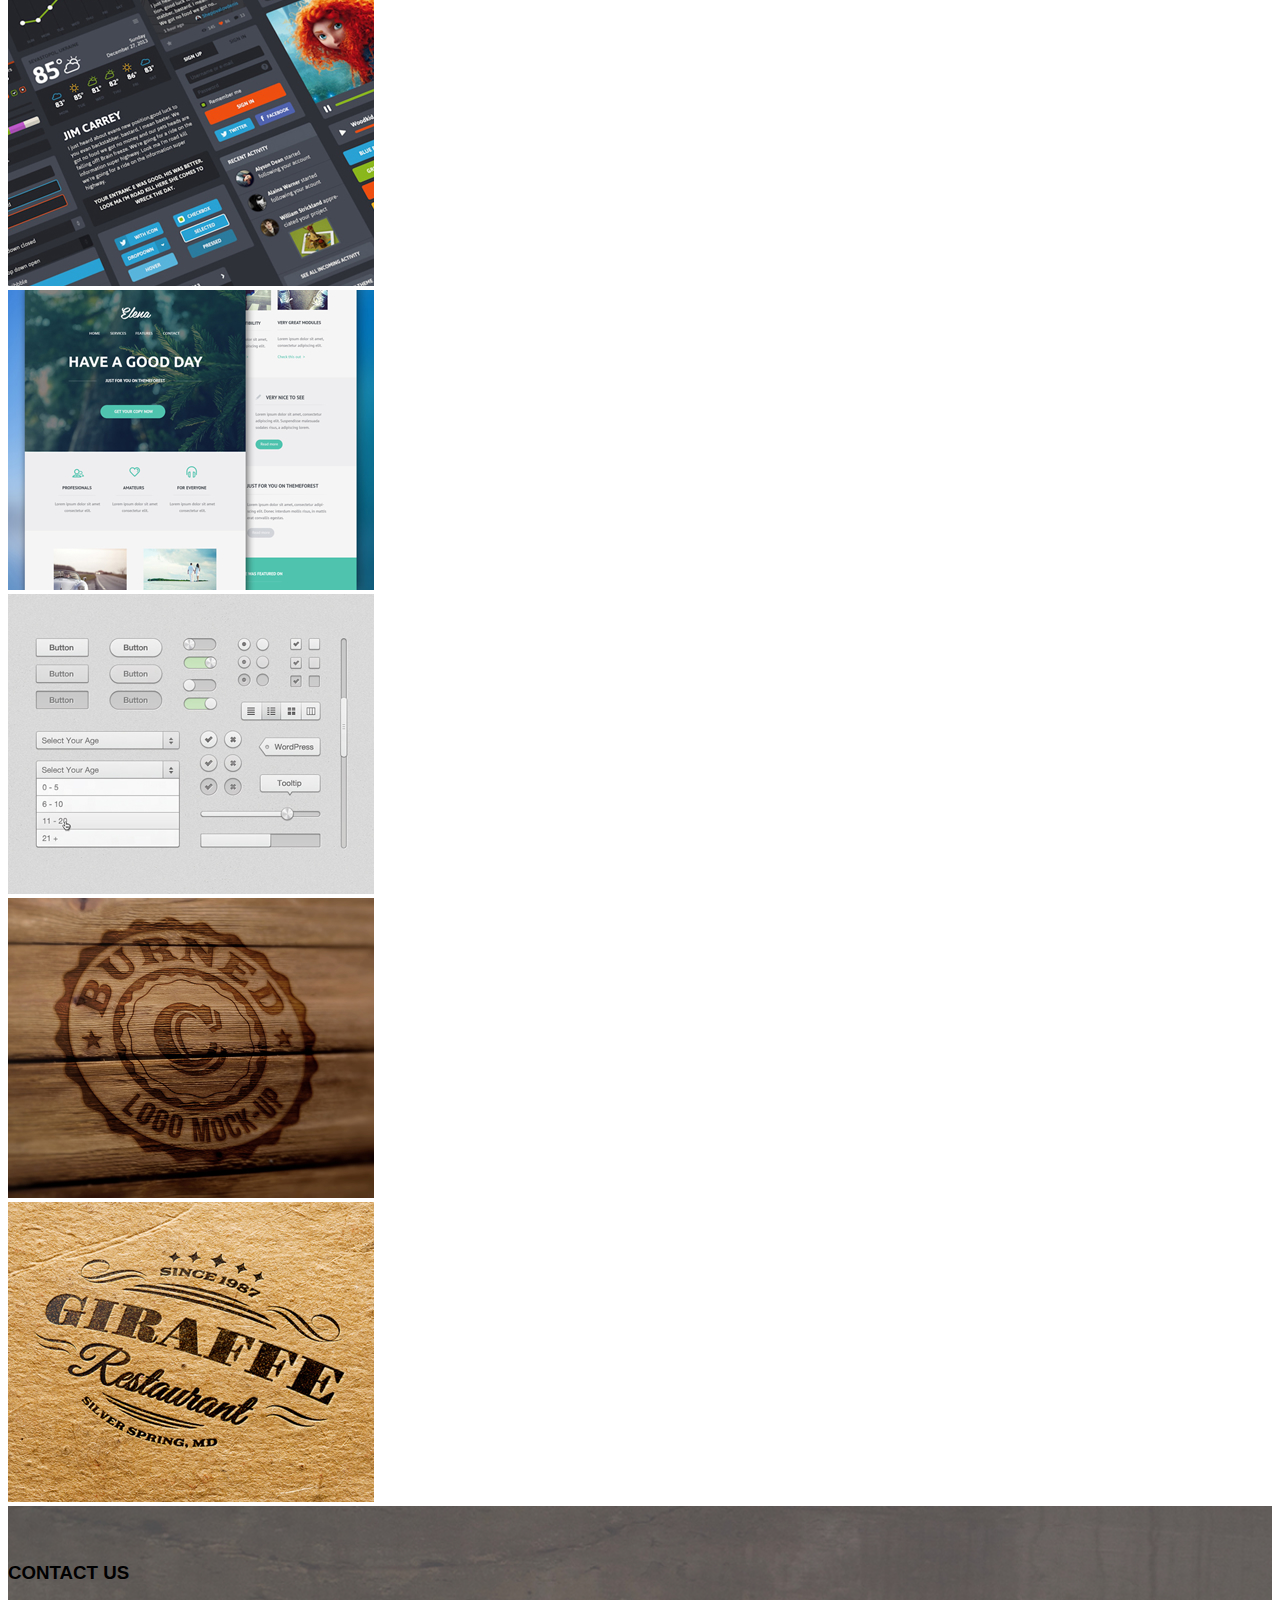
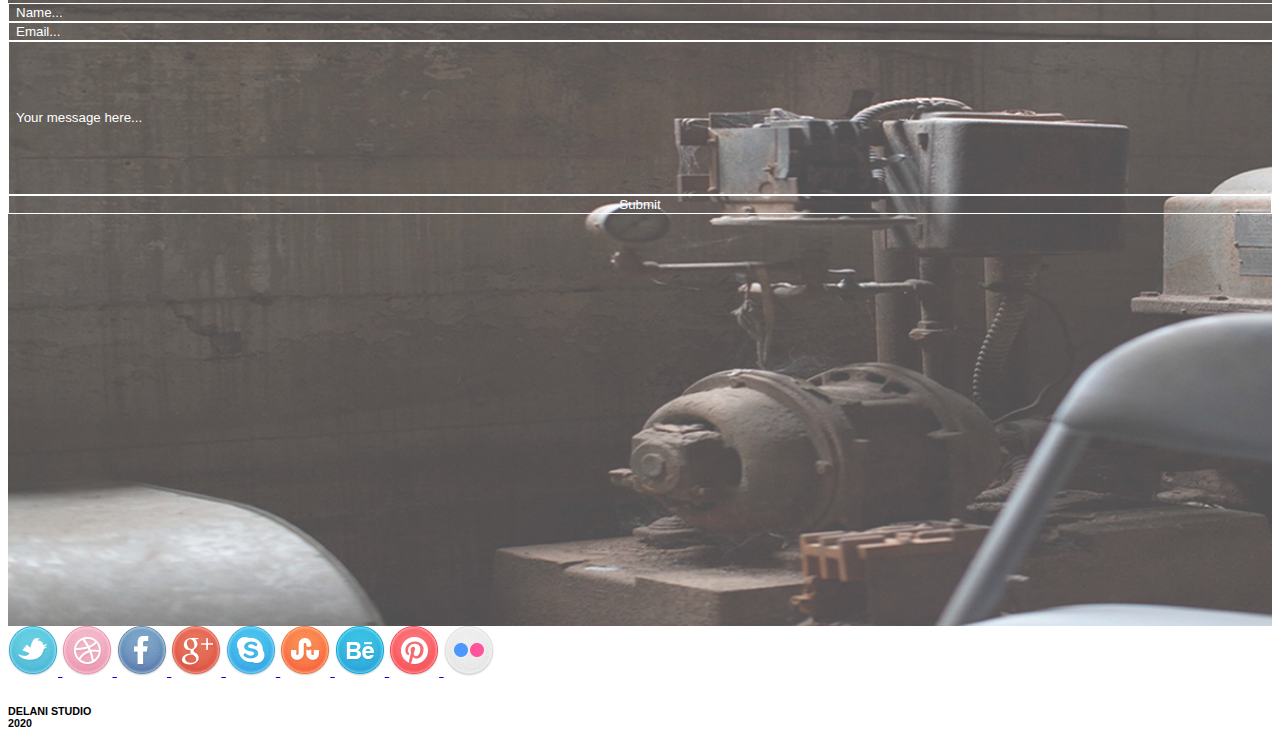
==== commit 0a930698: "styles line 47" ====
--- a/index.html
+++ b/index.html
@@ -7,12 +7,13 @@
     <meta http-equiv="X-UA-Compatible" content="ie=edge">
     <title>Delani Studio</title>
     <link rel="stylesheet" type="text/css" href="css/bootstrap.css">
-    <link rel="stylesheet" type="text/css" href="css/styles.css">
+    <link href="css/bootstrap-grid.css">
     <link href="https://fonts.googleapis.com/css?family=Luckiest+Guy|Roboto&display=swap" rel="stylesheet">
     <link href="//cdn-images.mailchimp.com/embedcode/classic-10_7.css" rel="stylesheet" type="text/css">
-    <script src="js/bootstrap.js"></script>
-    <script src="js/jquery-3.4.1.js"></script>
-    <script src="js/scripts.js"></script>
+    <link rel="stylesheet" type="text/css" href="css/styles.css">
+    <link href="css/bootstrap-reboot.min.css">
+
+
 </head>
 
 <body>
@@ -23,9 +24,13 @@
                     <img class="mx-auto d-block " src="./images/logo/logo.png">
                     <h1 class="text-center mt-5 text-capitalize text-white">WELCOME <br> TO DELANI STUDIO</h1>
                     <p>AMAZING PEOPLE ARE MAKING AMAZING DESIGNS IN A FUN ENVIRONMENT</p>
-                    <a href="#about-us"><img class="mx-auto d-block mt-5 jump" src="./images/mouse_click.png"></a>
-                </div>
-            </div>
+                    <div class="mouse-click"></div>
+                    <a href="#about-us"><img class="mx-auto d-block mt-5 jump" src="images/mouse_click.png"
+                            alt=" mouse_click" id="mouse-click"></a>
+                </div>
+
+            </div>
+        </div>
         </div>
     </header>
     <section id="about-us">
@@ -98,66 +103,66 @@
             <div class="row text-center text-lg-left">
 
                 <div class="col-3">
-                    <a href="#" class="d-block mb-4 h-100" id="wrap1">
-                        <img class="img-fluid" src="./images/portfolio/work4.jpg" alt="">
-                        <div id="overlay1" class="overlay">
-                            <h4 class="project">Project 1</h4>
-                        </div>
-                    </a>
-                </div>
-                <div class="col-3">
-                    <a href="#" class="d-block mb-4 h-100" id="wrap2">
+                    <a class="d-block mb-4 h-100">
+                        <img class="img-fluid" src="./images/portfolio/work4.jpg" id="wrap1" alt="">
+                        <div id="hide-1" class="overlay">
+                            <h4 id="hide-1">Project 1</h4>
+                        </div>
+                    </a>
+                </div>
+                <div class="col-3">
+                    <a class="d-block mb-4 h-100" id="wrap2">
                         <img class="img-fluid" src="./images/portfolio/work3.jpg" alt="">
-                        <div id="overlay2" class="overlay">
-                            <h4 class="project">Project 2</h4>
-                        </div>
-                    </a>
-                </div>
-                <div class="col-3">
-                    <a href="#" class="d-block mb-4 h-100" id="wrap3">
+                        <div id="hide-2" class="overlay">
+                            <h4 id="hide-2">Project 2</h4>
+                        </div>
+                    </a>
+                </div>
+                <div class="col-3">
+                    <a class="d-block mb-4 h-100" id="wrap3">
                         <img class="img-fluid" src="./images/portfolio/work2.jpg" alt="">
-                        <div id="overlay3" class="overlay">
-                            <h4 class="project">Project 3</h4>
-                        </div>
-                    </a>
-                </div>
-                <div class="col-3">
-                    <a href="#" class="d-block mb-4 h-100" id="wrap4">
+                        <div id="hide-3" class="overlay">
+                            <h4 id="hide-3">Project 3</h4>
+                        </div>
+                    </a>
+                </div>
+                <div class="col-3">
+                    <a class="d-block mb-4 h-100" id="wrap4">
                         <img class="img-fluid" src="./images/portfolio/work1.jpg" alt="">
-                        <div id="overlay4" class="overlay">
-                            <h4 class="project">Project 4</h4>
-                        </div>
-                    </a>
-                </div>
-                <div class="col-3">
-                    <a href="#" class="d-block mb-4 h-100" id="wrap5">
+                        <div id="hide-4" class="overlay">
+                            <h4 id="hide-4">Project 4</h4>
+                        </div>
+                    </a>
+                </div>
+                <div class="col-3">
+                    <a class="d-block mb-4 h-100" id="wrap5">
                         <img class="img-fluid" src="./images/portfolio/work5.jpg" alt="">
-                        <div id="overlay5" class="overlay">
-                            <h4 class="project">Project 5</h4>
-                        </div>
-                    </a>
-                </div>
-                <div class="col-3">
-                    <a href="#" class="d-block mb-4 h-100" id="wrap6">
-                        <img class="img-fluid" src="../images/portfolio/work6.jpg" alt="">
-                        <div id="overlay6" class="overlay">
-                            <h4 class="project">Project 6</h4>
-                        </div>
-                    </a>
-                </div>
-                <div class="col-3">
-                    <a href="#" class="d-block mb-4 h-100" id="wrap7">
+                        <div id="hide-5" class="overlay">
+                            <h4 id="hide-5">Project 5</h4>
+                        </div>
+                    </a>
+                </div>
+                <div class="col-3">
+                    <a class="d-block mb-4 h-100" id="wrap6">
+                        <img class="img-fluid" src="./images/portfolio/work6.jpg" alt="">
+                        <div id="hide-6" class="overlay">
+                            <h4 id="hide-6">Project 6</h4>
+                        </div>
+                    </a>
+                </div>
+                <div class="col-3">
+                    <a class="d-block mb-4 h-100" id="wrap7">
                         <img class="img-fluid" src="./images/portfolio/work7.jpg" alt="">
-                        <div id="overlay7" class="overlay">
-                            <h4 class="project">Project 7</h4>
-                        </div>
-                    </a>
-                </div>
-                <div class="col-3">
-                    <a href="#" class="d-block mb-4 h-100" id="wrap8">
+                        <div id="hide-7" class="overlay">
+                            <h4 id="hide-7">Project 7</h4>
+                        </div>
+                    </a>
+                </div>
+                <div class="col-3">
+                    <a class="d-block mb-4 h-100" id="wrap8">
                         <img class="img-fluid" src="./images/portfolio/work8.jpg" alt="">
-                        <div id="overlay8" class="overlay">
-                            <h4 class="project">Project 8</h4>
+                        <div id="hide-8" class="overlay">
+                            <h4 id="hide-8">Project 8</h4>
                         </div>
                     </a>
                 </div>
@@ -165,8 +170,7 @@
         </div>
     </section>
     <section id="contact">
-        <form onsubmit="main()"
-            action="https://gmail.us3.list-manage.com/subscribe/post?u=24353a458d185f0865e51e87e&amp;id=7e5d38ec99"
+        <form onsubmit="main()" action="https://mailchi.mp/5f5ce291d8f1/hashisoma-branding-marketing&amp;id="
             method="post" id="mc-embedded-subscribe-form" name="mc-embedded-subscribe-form" class="validate"
             target="_blank" novalidate>
             <div class="container custom-padding">
@@ -230,8 +234,9 @@
         </div>
     </footer>
     <script type='text/javascript' src='//s3.amazonaws.com/downloads.mailchimp.com/js/mc-validate.js'></script>
-    <script
-        type='text/javascript'>(function ($) { window.fnames = new Array(); window.ftypes = new Array(); fnames[0] = 'EMAIL'; ftypes[0] = 'email'; fnames[1] = 'FNAME'; ftypes[1] = 'text'; fnames[2] = 'LNAME'; ftypes[2] = 'text'; fnames[3] = 'ADDRESS'; ftypes[3] = 'address'; fnames[4] = 'PHONE'; ftypes[4] = 'phone'; fnames[5] = 'BIRTHDAY'; ftypes[5] = 'birthday'; }(jQuery)); var $mcj = jQuery.noConflict(true);</script>
+    <script src="js/jquery-3.5.1.js"></script>
+    <script src="js/script.js"></script>
+
 </body>
 
 </html>--- a/css/styles.css
+++ b/css/styles.css
@@ -0,0 +1,114 @@
+body {
+    font-family: 'Montserrat', sans-serif;
+    overflow-x: hidden;
+}
+
+#banner {
+    background-image: url("../images/backgrounds/h_img.jpg");
+    background-size: cover;
+    background-position: center;
+    background-repeat: no-repeat;
+    height: 100vh;
+    min-height: 500px;
+}
+
+#services {
+    background-image: url("../images/backgrounds/s_image.jpg");
+    background-size: cover;
+    min-height: 70vh;
+}
+
+#contact {
+    background-image: url("../images/backgrounds/c_image.jpg");
+    background-size: cover;
+    min-height: 80vh;
+}
+
+input {
+    width: 100%;
+    background-color: transparent;
+    border: solid white 1px;
+    color: white;
+}
+
+.msg {
+    height: 150px;
+}
+
+.custom-padding {
+    padding-top: 3%;
+}
+
+#design-p, #development-p, #product-p {
+    display: none;
+}
+
+#what-we-do img {
+    cursor: pointer;
+}
+
+.overlay{
+    display: none;
+    width: 100%;
+    height: 100%;
+    background-color: white;
+    opacity: 0.5;
+    z-index: 1;
+    position: absolute;
+    top: 0;
+    color: black;
+}
+
+
+::placeholder {
+    color: white;
+    padding: 5px;
+}
+
+
+.jump {
+    cursor: pointer;
+}
+
+#mc_embed_signup{background:#fff; clear:left; font:14px Helvetica,Arial,sans-serif; }
+
+/* Start of mediaquery */
+
+    @media only screen and (max-width: 768px) {
+        #what-we-do > .container > .row, #portfolio > .container > .row, #contact > {
+            flex-direction: column;
+            align-content: center;
+        }
+
+        #what-we-do > .container > .row > .col-4, #portfolio > .container > .row > .col-3 {
+            min-width: 100%;
+        }
+
+        #contact .d-flex {
+            flex-direction: column;
+        }
+
+        #contact .ml-2 {
+            margin-left: 0px !important;
+            margin-top: 0.5em;
+        }
+
+        #contact, #services, #banner {
+            height: 55vh;
+        }
+
+        #services {
+            height: 400px;
+        }
+
+        .btn {
+            width: 160px;
+            margin: auto;
+        }
+
+        #contact {
+            height: 420px;
+        }
+
+        
+    }